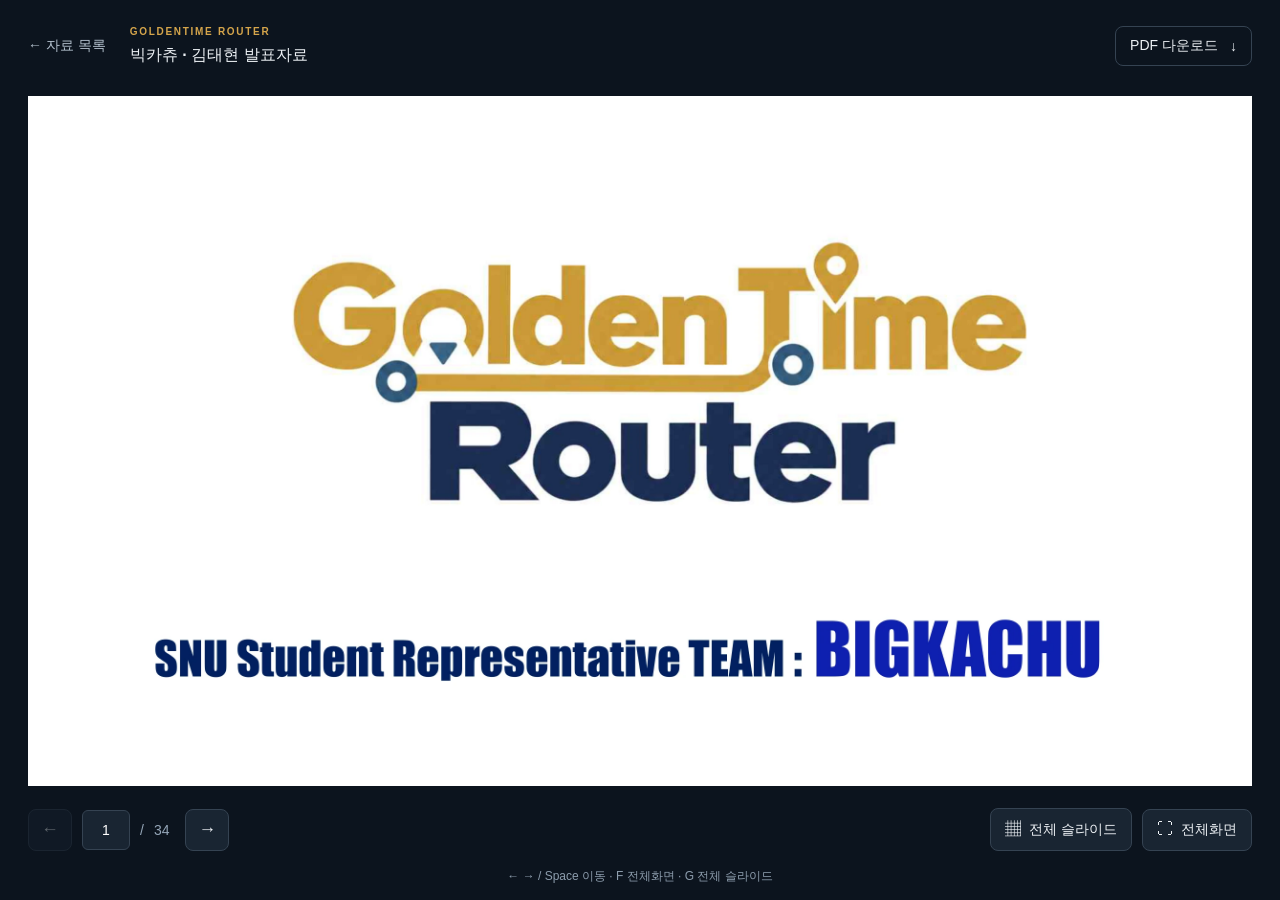
==== slideshow.html @ f524f989 "Add Bigkachu PDF and fullscreen slide presentation" ====
<!doctype html>
<html lang="ko" class="presentation">
  <head>
    <meta charset="utf-8">
    <meta name="viewport" content="width=device-width, initial-scale=1">
    <meta name="color-scheme" content="dark">
    <title>빅카츄 · 김태현 발표자료 | GoldenTime Router</title>
    <meta name="description" content="빅카츄 김태현 발표자료 34장을 슬라이드 쇼로 확인하고 원본 PDF를 내려받으세요.">
    <link rel="icon" type="image/svg+xml" href="/favicon.svg">
    <link rel="stylesheet" href="/slideshow.css">
    <script src="/slideshow.js" defer></script>
  </head>
  <body>
    <main class="viewer" aria-label="발표자료 슬라이드 쇼">
      <header class="viewer-header">
        <a class="back-link" href="/" aria-label="자료 목록으로 돌아가기">← <span>자료 목록</span></a>
        <div class="deck-heading"><p>GOLDENTIME ROUTER</p><h1>빅카츄 · 김태현 발표자료</h1></div>
        <a class="download-link" href="/assets/bigkachu-kim-taehyun/bigkachu-kim-taehyun.pdf" download="빅카츄_김태현.pdf">PDF 다운로드 <span aria-hidden="true">↓</span></a>
      </header>

      <div class="slide-stage" id="slide-stage" aria-busy="true">
        <button class="slide-surface" id="slide-surface" aria-label="다음 슬라이드 (화면 왼쪽을 누르면 이전 슬라이드)" aria-describedby="keyboard-help" disabled>
          <img id="slide-image" src="/assets/bigkachu-kim-taehyun/slide-01.webp" width="2560" height="1442" alt="빅카츄 · 김태현 발표자료, 1 / 34" fetchpriority="high" draggable="false">
        </button>
        <div class="stage-notice" id="stage-notice" role="status"><p id="stage-message">발표자료를 불러오는 중입니다.</p><button id="retry" hidden>다시 불러오기</button></div>
      </div>

      <footer class="viewer-controls" aria-label="슬라이드 조작">
        <div class="navigation">
          <button class="icon-button" id="previous" aria-label="이전 슬라이드" title="이전 슬라이드 (←)" disabled>←</button>
          <form id="page-form" class="page-form">
            <label class="sr-only" for="page-number">이동할 슬라이드 번호</label>
            <input id="page-number" type="number" inputmode="numeric" min="1" max="34" value="1" aria-label="이동할 슬라이드 번호" disabled>
            <span aria-hidden="true">/</span><span id="page-total">34</span>
          </form>
          <button class="icon-button" id="next" aria-label="다음 슬라이드" title="다음 슬라이드 (→ 또는 Space)" disabled>→</button>
        </div>
        <div class="view-actions">
          <button id="overview-button" title="전체 슬라이드 (G)" aria-haspopup="dialog" disabled><span aria-hidden="true">▦</span> 전체 슬라이드</button>
          <button id="fullscreen-button" title="전체화면 (F)" aria-pressed="false"><span aria-hidden="true">⛶</span> <span id="fullscreen-label">전체화면</span></button>
        </div>
      </footer>
      <p class="keyboard-help" id="keyboard-help"><span class="desktop-help">← → / Space 이동 · F 전체화면 · G 전체 슬라이드</span><span class="touch-help">좌우로 밀어 이동 · 번호를 입력해 바로 이동</span></p>
      <p class="sr-only" id="slide-announcement" aria-live="polite" aria-atomic="true"></p>
      <p class="toast" id="toast" role="status" hidden></p>
      <noscript><p class="noscript-notice">슬라이드 쇼를 보려면 JavaScript를 켜 주세요. <a href="/assets/bigkachu-kim-taehyun/bigkachu-kim-taehyun.pdf">원본 PDF 열기</a></p></noscript>
    </main>

    <dialog id="overview" aria-labelledby="overview-title">
      <div class="overview-header"><div><p>SLIDE OVERVIEW</p><h2 id="overview-title">전체 슬라이드 <span>34</span></h2></div><button id="close-overview" aria-label="전체 슬라이드 목록 닫기">닫기 <span aria-hidden="true">×</span></button></div>
      <div class="thumbnail-grid" id="thumbnail-grid"></div>
    </dialog>
  </body>
</html>
---- slideshow.css ----
:root { color-scheme: dark; font-family: -apple-system, BlinkMacSystemFont, "Segoe UI", "Noto Sans KR", "Malgun Gothic", sans-serif; background: #0c141e; color: #ecf0f4; font-synthesis: none; -webkit-font-smoothing: antialiased; }
* { box-sizing: border-box; }
body { margin: 0; }
button, input, a { -webkit-tap-highlight-color: transparent; }
button, input { font: inherit; }
a { color: inherit; text-decoration: none; }
button, .download-link { border: 1px solid #354352; background: #192532; color: #ecf0f4; border-radius: 8px; padding: 10px 14px; cursor: pointer; font-size: .875rem; white-space: nowrap; }
button:hover:not(:disabled), .download-link:hover { background: #29394a; border-color: #667789; }
button:disabled { opacity: .35; cursor: default; }
:focus-visible { outline: 3px solid #dfac49; outline-offset: 4px; }
[hidden] { display: none !important; }
.viewer { height: 100vh; height: 100dvh; min-height: 300px; display: grid; grid-template-rows: auto minmax(0, 1fr) auto auto; padding: 0 28px; }
.viewer-header { display: flex; gap: 24px; align-items: center; min-height: 92px; }
.back-link { color: #b2bfcc; font-size: .875rem; padding: 10px 0; }
.back-link:hover { color: #fff; }
.deck-heading { flex: 1; min-width: 0; }
.deck-heading p, .overview-header p { margin: 0 0 6px; color: #d5a54b; font-size: .625rem; font-weight: 650; letter-spacing: .17em; }
h1 { font-size: 1rem; font-weight: 600; margin: 0; line-height: 1.5; word-break: keep-all; }
.download-link { background: transparent; display: flex; gap: 12px; align-items: center; }
.slide-stage { min-height: 0; min-width: 0; position: relative; display: flex; align-items: center; justify-content: center; }
.slide-surface { display: flex; align-items: center; justify-content: center; width: 100%; height: 100%; border: 0; border-radius: 0; padding: 0; background: transparent; touch-action: pan-y; user-select: none; -webkit-user-select: none; }
.slide-surface:hover:not(:disabled) { background: transparent; }
.slide-surface:disabled { opacity: 1; }
.slide-surface img { display: block; width: 100%; height: 100%; object-fit: contain; pointer-events: none; }
.stage-notice { position: absolute; inset: 0; background: #0c141eea; display: flex; align-items: center; justify-content: center; gap: 18px; flex-direction: column; text-align: center; padding: 24px; }
.stage-notice p { margin: 0; color: #bcc9d6; font-size: .9375rem; line-height: 1.7; }
.viewer-controls { display: flex; align-items: center; justify-content: space-between; gap: 20px; padding: 18px 0 8px; }
.navigation, .view-actions, .page-form { display: flex; align-items: center; gap: 10px; }
.icon-button { width: 44px; min-height: 42px; font-size: 1.1rem; padding: 8px; }
.page-form { color: #95a6b8; font-variant-numeric: tabular-nums; font-size: .875rem; margin-right: 6px; }
.page-form input { width: 48px; height: 40px; color: #fff; background: #192532; border: 1px solid #354352; border-radius: 6px; text-align: center; appearance: textfield; -moz-appearance: textfield; }
.page-form input::-webkit-inner-spin-button, .page-form input::-webkit-outer-spin-button { -webkit-appearance: none; margin: 0; }
.view-actions button { min-height: 42px; }
.view-actions button span[aria-hidden] { margin-right: 4px; font-size: 1rem; }
.keyboard-help { color: #8d9dad; margin: 0; padding: 8px 0 15px; text-align: center; font-size: .75rem; line-height: 1.5; }
.touch-help { display: none; }
.sr-only { position: absolute; width: 1px; height: 1px; padding: 0; margin: -1px; overflow: hidden; clip-path: inset(50%); white-space: nowrap; border: 0; }
.toast { position: fixed; left: 50%; bottom: 110px; transform: translateX(-50%); background: #253648; color: #fff; padding: 12px 18px; border-radius: 8px; max-width: calc(100% - 32px); z-index: 5; font-size: .875rem; }
.noscript-notice { position: fixed; inset: 40% 10% auto; padding: 24px; background: #192532; text-align: center; z-index: 6; line-height: 1.8; }
.noscript-notice a { text-decoration: underline; color: #edbe60; }
dialog { width: min(1120px, calc(100% - 32px)); max-height: calc(100dvh - 40px); border: 1px solid #354352; border-radius: 14px; background: #111e2b; color: #ecf0f4; padding: 0 24px 24px; }
dialog::backdrop { background: #020811dc; }
.overview-header { position: sticky; top: 0; z-index: 1; display: flex; justify-content: space-between; align-items: center; gap: 16px; padding: 24px 0; background: #111e2b; }
h2 { margin: 0; font-size: 1.15rem; }
h2 span { margin-left: 8px; color: #8d9dad; font-size: .875rem; font-weight: 400; }
.thumbnail-grid { display: grid; grid-template-columns: repeat(auto-fill, minmax(185px, 1fr)); gap: 18px; }
.thumbnail { position: relative; padding: 5px; border-radius: 7px; border: 2px solid transparent; background: #233141; white-space: normal; }
.thumbnail[aria-current="true"] { border-color: #dfac49; }
.thumbnail img { display: block; width: 100%; height: auto; aspect-ratio: 405 / 228; object-fit: contain; background: #fff; border-radius: 2px; }
.thumbnail span { display: block; text-align: left; font-size: .75rem; padding: 7px 4px 2px; color: #bcc9d6; }
.presentation:fullscreen { background: #000; }
.presentation:fullscreen .viewer-header, .presentation:fullscreen .keyboard-help { display: none; }
.presentation:fullscreen .slide-stage { position: fixed; inset: 0; }
.presentation:fullscreen .viewer-controls { position: fixed; z-index: 2; bottom: 20px; left: 50%; transform: translateX(-50%); padding: 10px; background: #0c141ef0; border: 1px solid #354352; border-radius: 12px; width: max-content; max-width: calc(100% - 24px); transition: opacity .2s; }
.presentation:fullscreen.is-idle { cursor: none; }
.presentation:fullscreen.is-idle .slide-surface { cursor: none; }
.presentation:fullscreen.is-idle .viewer-controls:not(:focus-within) { opacity: 0; pointer-events: none; }
@media (max-width: 640px) {
  .viewer { padding: 0 12px; }
  .viewer-header { min-height: 100px; gap: 12px; flex-wrap: wrap; padding: 14px 0; }
  .back-link span { display: none; }
  .back-link { font-size: 1.3rem; padding-right: 4px; }
  .deck-heading p { font-size: .5625rem; }
  h1 { font-size: .875rem; }
  .download-link { font-size: .75rem; padding: 9px; gap: 6px; }
  .viewer-controls { gap: 12px; flex-wrap: wrap; justify-content: center; padding-top: 12px; }
  .navigation { gap: 8px; }
  .view-actions { gap: 8px; }
  .view-actions button { font-size: .75rem; padding: 9px; }
  .keyboard-help { font-size: .6875rem; padding-bottom: max(12px, env(safe-area-inset-bottom)); }
  .desktop-help { display: none; }
  .touch-help { display: inline; }
  dialog { padding: 0 14px 14px; }
  .thumbnail-grid { grid-template-columns: repeat(2, minmax(0, 1fr)); gap: 12px; }
  .overview-header { padding: 18px 0; }
  .presentation:fullscreen .viewer-controls { width: max-content; }
}
@media (max-height: 500px) and (orientation: landscape) {
  .viewer-header { min-height: 52px; padding: 6px 0; }
  .deck-heading p, .keyboard-help { display: none; }
  .viewer-controls { padding: 6px 0; }
}
@media (prefers-reduced-motion: reduce) { * { transition: none !important; scroll-behavior: auto !important; } }
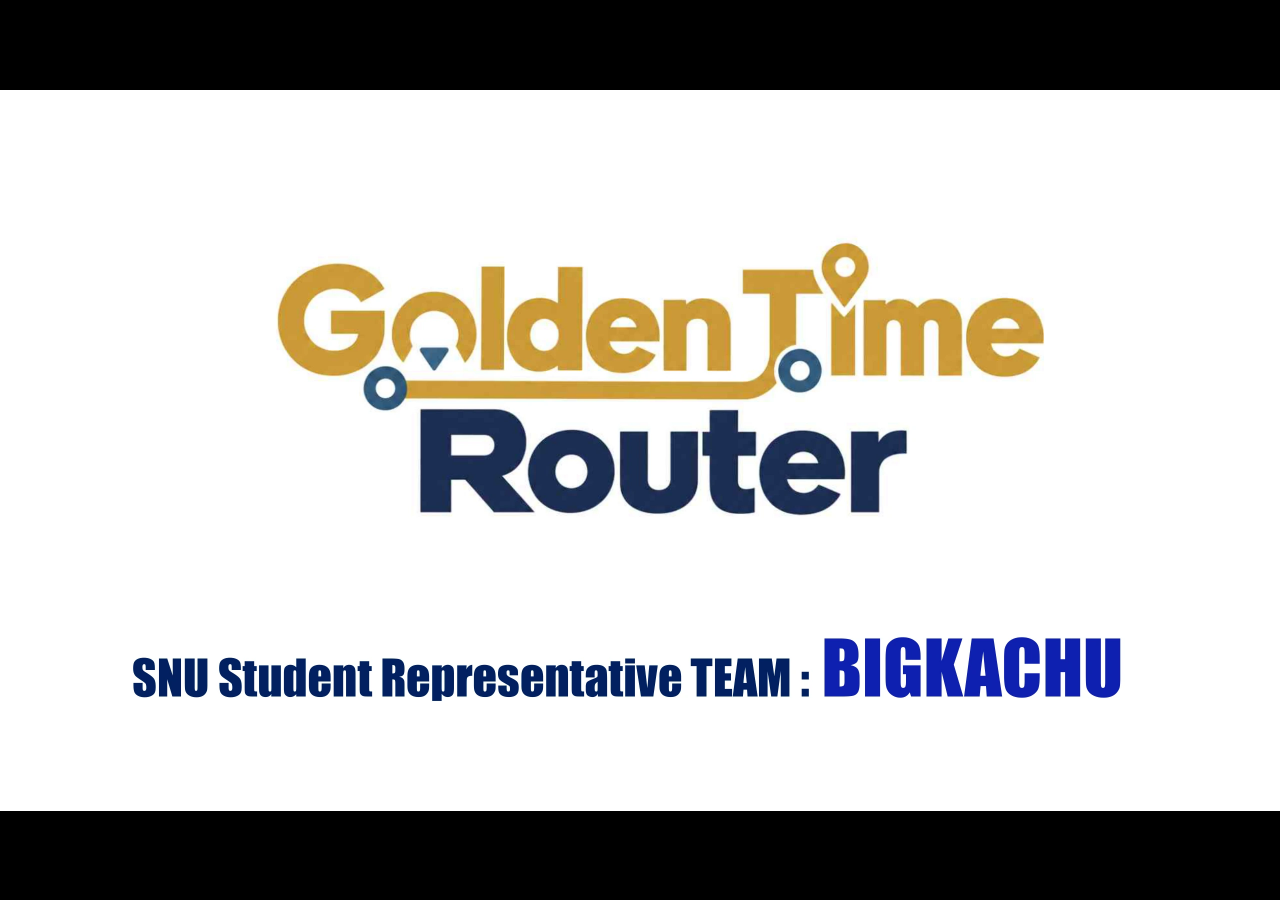
==== commit 21cf83de: "Use keyboard-only slides and restore embedded PDF links" ====
--- a/slideshow.html
+++ b/slideshow.html
@@ -5,50 +5,26 @@
     <meta name="viewport" content="width=device-width, initial-scale=1">
     <meta name="color-scheme" content="dark">
     <title>빅카츄 · 김태현 발표자료 | GoldenTime Router</title>
-    <meta name="description" content="빅카츄 김태현 발표자료 34장을 슬라이드 쇼로 확인하고 원본 PDF를 내려받으세요.">
+    <meta name="description" content="빅카츄 김태현 발표자료 34장을 키보드로 넘겨 보는 슬라이드 쇼입니다.">
     <link rel="icon" type="image/svg+xml" href="/favicon.svg">
     <link rel="stylesheet" href="/slideshow.css">
     <script src="/slideshow.js" defer></script>
   </head>
   <body>
-    <main class="viewer" aria-label="발표자료 슬라이드 쇼">
-      <header class="viewer-header">
-        <a class="back-link" href="/" aria-label="자료 목록으로 돌아가기">← <span>자료 목록</span></a>
-        <div class="deck-heading"><p>GOLDENTIME ROUTER</p><h1>빅카츄 · 김태현 발표자료</h1></div>
-        <a class="download-link" href="/assets/bigkachu-kim-taehyun/bigkachu-kim-taehyun.pdf" download="빅카츄_김태현.pdf">PDF 다운로드 <span aria-hidden="true">↓</span></a>
-      </header>
-
+    <main class="viewer" aria-label="발표자료 슬라이드 쇼" aria-describedby="keyboard-help">
+      <h1 class="sr-only">빅카츄 · 김태현 발표자료</h1>
+      <p class="sr-only" id="keyboard-help">방향키와 Space로 이동, Home과 End로 첫 장과 마지막 장, 숫자를 입력하고 Enter로 해당 장 이동, F로 전체화면. 슬라이드 안의 링크는 클릭하거나 Tab으로 선택하고 Enter로 열 수 있습니다.</p>
       <div class="slide-stage" id="slide-stage" aria-busy="true">
-        <button class="slide-surface" id="slide-surface" aria-label="다음 슬라이드 (화면 왼쪽을 누르면 이전 슬라이드)" aria-describedby="keyboard-help" disabled>
-          <img id="slide-image" src="/assets/bigkachu-kim-taehyun/slide-01.webp" width="2560" height="1442" alt="빅카츄 · 김태현 발표자료, 1 / 34" fetchpriority="high" draggable="false">
-        </button>
-        <div class="stage-notice" id="stage-notice" role="status"><p id="stage-message">발표자료를 불러오는 중입니다.</p><button id="retry" hidden>다시 불러오기</button></div>
+        <img id="slide-image" src="/assets/bigkachu-kim-taehyun/slide-01.webp" width="2560" height="1442" alt="빅카츄 · 김태현 발표자료, 1 / 34" fetchpriority="high" draggable="false">
+        <svg id="slide-links" class="slide-links" viewBox="0 0 2560 1442" preserveAspectRatio="xMidYMid meet" role="group" aria-label="슬라이드 안의 링크"></svg>
+        <div class="stage-notice" id="stage-notice" role="status">
+          <p id="stage-message">발표자료를 불러오는 중입니다.</p>
+          <div id="recovery" hidden><button id="retry">다시 불러오기</button> <a href="/assets/bigkachu-kim-taehyun/bigkachu-kim-taehyun.pdf" download="빅카츄_김태현.pdf">PDF 다운로드</a></div>
+        </div>
       </div>
-
-      <footer class="viewer-controls" aria-label="슬라이드 조작">
-        <div class="navigation">
-          <button class="icon-button" id="previous" aria-label="이전 슬라이드" title="이전 슬라이드 (←)" disabled>←</button>
-          <form id="page-form" class="page-form">
-            <label class="sr-only" for="page-number">이동할 슬라이드 번호</label>
-            <input id="page-number" type="number" inputmode="numeric" min="1" max="34" value="1" aria-label="이동할 슬라이드 번호" disabled>
-            <span aria-hidden="true">/</span><span id="page-total">34</span>
-          </form>
-          <button class="icon-button" id="next" aria-label="다음 슬라이드" title="다음 슬라이드 (→ 또는 Space)" disabled>→</button>
-        </div>
-        <div class="view-actions">
-          <button id="overview-button" title="전체 슬라이드 (G)" aria-haspopup="dialog" disabled><span aria-hidden="true">▦</span> 전체 슬라이드</button>
-          <button id="fullscreen-button" title="전체화면 (F)" aria-pressed="false"><span aria-hidden="true">⛶</span> <span id="fullscreen-label">전체화면</span></button>
-        </div>
-      </footer>
-      <p class="keyboard-help" id="keyboard-help"><span class="desktop-help">← → / Space 이동 · F 전체화면 · G 전체 슬라이드</span><span class="touch-help">좌우로 밀어 이동 · 번호를 입력해 바로 이동</span></p>
       <p class="sr-only" id="slide-announcement" aria-live="polite" aria-atomic="true"></p>
       <p class="toast" id="toast" role="status" hidden></p>
       <noscript><p class="noscript-notice">슬라이드 쇼를 보려면 JavaScript를 켜 주세요. <a href="/assets/bigkachu-kim-taehyun/bigkachu-kim-taehyun.pdf">원본 PDF 열기</a></p></noscript>
     </main>
-
-    <dialog id="overview" aria-labelledby="overview-title">
-      <div class="overview-header"><div><p>SLIDE OVERVIEW</p><h2 id="overview-title">전체 슬라이드 <span>34</span></h2></div><button id="close-overview" aria-label="전체 슬라이드 목록 닫기">닫기 <span aria-hidden="true">×</span></button></div>
-      <div class="thumbnail-grid" id="thumbnail-grid"></div>
-    </dialog>
   </body>
 </html>
--- a/slideshow.css
+++ b/slideshow.css
@@ -1,83 +1,22 @@
-:root { color-scheme: dark; font-family: -apple-system, BlinkMacSystemFont, "Segoe UI", "Noto Sans KR", "Malgun Gothic", sans-serif; background: #0c141e; color: #ecf0f4; font-synthesis: none; -webkit-font-smoothing: antialiased; }
+:root { color-scheme: dark; font-family: -apple-system, BlinkMacSystemFont, "Segoe UI", "Noto Sans KR", "Malgun Gothic", sans-serif; background: #000; color: #ecf0f4; font-synthesis: none; -webkit-font-smoothing: antialiased; }
 * { box-sizing: border-box; }
-body { margin: 0; }
-button, input, a { -webkit-tap-highlight-color: transparent; }
-button, input { font: inherit; }
-a { color: inherit; text-decoration: none; }
-button, .download-link { border: 1px solid #354352; background: #192532; color: #ecf0f4; border-radius: 8px; padding: 10px 14px; cursor: pointer; font-size: .875rem; white-space: nowrap; }
-button:hover:not(:disabled), .download-link:hover { background: #29394a; border-color: #667789; }
-button:disabled { opacity: .35; cursor: default; }
+body { margin: 0; overflow: hidden; }
+a { color: inherit; }
+[hidden] { display: none !important; }
 :focus-visible { outline: 3px solid #dfac49; outline-offset: 4px; }
-[hidden] { display: none !important; }
-.viewer { height: 100vh; height: 100dvh; min-height: 300px; display: grid; grid-template-rows: auto minmax(0, 1fr) auto auto; padding: 0 28px; }
-.viewer-header { display: flex; gap: 24px; align-items: center; min-height: 92px; }
-.back-link { color: #b2bfcc; font-size: .875rem; padding: 10px 0; }
-.back-link:hover { color: #fff; }
-.deck-heading { flex: 1; min-width: 0; }
-.deck-heading p, .overview-header p { margin: 0 0 6px; color: #d5a54b; font-size: .625rem; font-weight: 650; letter-spacing: .17em; }
-h1 { font-size: 1rem; font-weight: 600; margin: 0; line-height: 1.5; word-break: keep-all; }
-.download-link { background: transparent; display: flex; gap: 12px; align-items: center; }
-.slide-stage { min-height: 0; min-width: 0; position: relative; display: flex; align-items: center; justify-content: center; }
-.slide-surface { display: flex; align-items: center; justify-content: center; width: 100%; height: 100%; border: 0; border-radius: 0; padding: 0; background: transparent; touch-action: pan-y; user-select: none; -webkit-user-select: none; }
-.slide-surface:hover:not(:disabled) { background: transparent; }
-.slide-surface:disabled { opacity: 1; }
-.slide-surface img { display: block; width: 100%; height: 100%; object-fit: contain; pointer-events: none; }
-.stage-notice { position: absolute; inset: 0; background: #0c141eea; display: flex; align-items: center; justify-content: center; gap: 18px; flex-direction: column; text-align: center; padding: 24px; }
+.viewer, .slide-stage { position: fixed; inset: 0; }
+.slide-stage { user-select: none; -webkit-user-select: none; }
+#slide-image { display: block; width: 100%; height: 100%; object-fit: contain; }
+.slide-links { position: absolute; inset: 0; width: 100%; height: 100%; pointer-events: none; }
+.slide-link { pointer-events: auto; cursor: pointer; }
+.slide-link rect { fill: transparent; }
+.slide-link:focus-visible { outline: none; }
+.slide-link:focus-visible rect { stroke: #dfac49; stroke-width: 3px; vector-effect: non-scaling-stroke; }
+.stage-notice { position: absolute; inset: 0; background: #000e; display: flex; align-items: center; justify-content: center; gap: 18px; flex-direction: column; text-align: center; padding: 24px; }
 .stage-notice p { margin: 0; color: #bcc9d6; font-size: .9375rem; line-height: 1.7; }
-.viewer-controls { display: flex; align-items: center; justify-content: space-between; gap: 20px; padding: 18px 0 8px; }
-.navigation, .view-actions, .page-form { display: flex; align-items: center; gap: 10px; }
-.icon-button { width: 44px; min-height: 42px; font-size: 1.1rem; padding: 8px; }
-.page-form { color: #95a6b8; font-variant-numeric: tabular-nums; font-size: .875rem; margin-right: 6px; }
-.page-form input { width: 48px; height: 40px; color: #fff; background: #192532; border: 1px solid #354352; border-radius: 6px; text-align: center; appearance: textfield; -moz-appearance: textfield; }
-.page-form input::-webkit-inner-spin-button, .page-form input::-webkit-outer-spin-button { -webkit-appearance: none; margin: 0; }
-.view-actions button { min-height: 42px; }
-.view-actions button span[aria-hidden] { margin-right: 4px; font-size: 1rem; }
-.keyboard-help { color: #8d9dad; margin: 0; padding: 8px 0 15px; text-align: center; font-size: .75rem; line-height: 1.5; }
-.touch-help { display: none; }
+#recovery { display: flex; align-items: center; gap: 20px; }
+#retry { font: inherit; border: 1px solid #354352; background: #192532; color: #ecf0f4; border-radius: 8px; padding: 10px 14px; cursor: pointer; }
 .sr-only { position: absolute; width: 1px; height: 1px; padding: 0; margin: -1px; overflow: hidden; clip-path: inset(50%); white-space: nowrap; border: 0; }
-.toast { position: fixed; left: 50%; bottom: 110px; transform: translateX(-50%); background: #253648; color: #fff; padding: 12px 18px; border-radius: 8px; max-width: calc(100% - 32px); z-index: 5; font-size: .875rem; }
+.toast { position: fixed; left: 50%; bottom: 24px; transform: translateX(-50%); background: #253648; color: #fff; padding: 12px 18px; border-radius: 8px; max-width: calc(100% - 32px); z-index: 5; font-size: .875rem; }
 .noscript-notice { position: fixed; inset: 40% 10% auto; padding: 24px; background: #192532; text-align: center; z-index: 6; line-height: 1.8; }
-.noscript-notice a { text-decoration: underline; color: #edbe60; }
-dialog { width: min(1120px, calc(100% - 32px)); max-height: calc(100dvh - 40px); border: 1px solid #354352; border-radius: 14px; background: #111e2b; color: #ecf0f4; padding: 0 24px 24px; }
-dialog::backdrop { background: #020811dc; }
-.overview-header { position: sticky; top: 0; z-index: 1; display: flex; justify-content: space-between; align-items: center; gap: 16px; padding: 24px 0; background: #111e2b; }
-h2 { margin: 0; font-size: 1.15rem; }
-h2 span { margin-left: 8px; color: #8d9dad; font-size: .875rem; font-weight: 400; }
-.thumbnail-grid { display: grid; grid-template-columns: repeat(auto-fill, minmax(185px, 1fr)); gap: 18px; }
-.thumbnail { position: relative; padding: 5px; border-radius: 7px; border: 2px solid transparent; background: #233141; white-space: normal; }
-.thumbnail[aria-current="true"] { border-color: #dfac49; }
-.thumbnail img { display: block; width: 100%; height: auto; aspect-ratio: 405 / 228; object-fit: contain; background: #fff; border-radius: 2px; }
-.thumbnail span { display: block; text-align: left; font-size: .75rem; padding: 7px 4px 2px; color: #bcc9d6; }
-.presentation:fullscreen { background: #000; }
-.presentation:fullscreen .viewer-header, .presentation:fullscreen .keyboard-help { display: none; }
-.presentation:fullscreen .slide-stage { position: fixed; inset: 0; }
-.presentation:fullscreen .viewer-controls { position: fixed; z-index: 2; bottom: 20px; left: 50%; transform: translateX(-50%); padding: 10px; background: #0c141ef0; border: 1px solid #354352; border-radius: 12px; width: max-content; max-width: calc(100% - 24px); transition: opacity .2s; }
-.presentation:fullscreen.is-idle { cursor: none; }
-.presentation:fullscreen.is-idle .slide-surface { cursor: none; }
-.presentation:fullscreen.is-idle .viewer-controls:not(:focus-within) { opacity: 0; pointer-events: none; }
-@media (max-width: 640px) {
-  .viewer { padding: 0 12px; }
-  .viewer-header { min-height: 100px; gap: 12px; flex-wrap: wrap; padding: 14px 0; }
-  .back-link span { display: none; }
-  .back-link { font-size: 1.3rem; padding-right: 4px; }
-  .deck-heading p { font-size: .5625rem; }
-  h1 { font-size: .875rem; }
-  .download-link { font-size: .75rem; padding: 9px; gap: 6px; }
-  .viewer-controls { gap: 12px; flex-wrap: wrap; justify-content: center; padding-top: 12px; }
-  .navigation { gap: 8px; }
-  .view-actions { gap: 8px; }
-  .view-actions button { font-size: .75rem; padding: 9px; }
-  .keyboard-help { font-size: .6875rem; padding-bottom: max(12px, env(safe-area-inset-bottom)); }
-  .desktop-help { display: none; }
-  .touch-help { display: inline; }
-  dialog { padding: 0 14px 14px; }
-  .thumbnail-grid { grid-template-columns: repeat(2, minmax(0, 1fr)); gap: 12px; }
-  .overview-header { padding: 18px 0; }
-  .presentation:fullscreen .viewer-controls { width: max-content; }
-}
-@media (max-height: 500px) and (orientation: landscape) {
-  .viewer-header { min-height: 52px; padding: 6px 0; }
-  .deck-heading p, .keyboard-help { display: none; }
-  .viewer-controls { padding: 6px 0; }
-}
-@media (prefers-reduced-motion: reduce) { * { transition: none !important; scroll-behavior: auto !important; } }
+.noscript-notice a { color: #edbe60; }
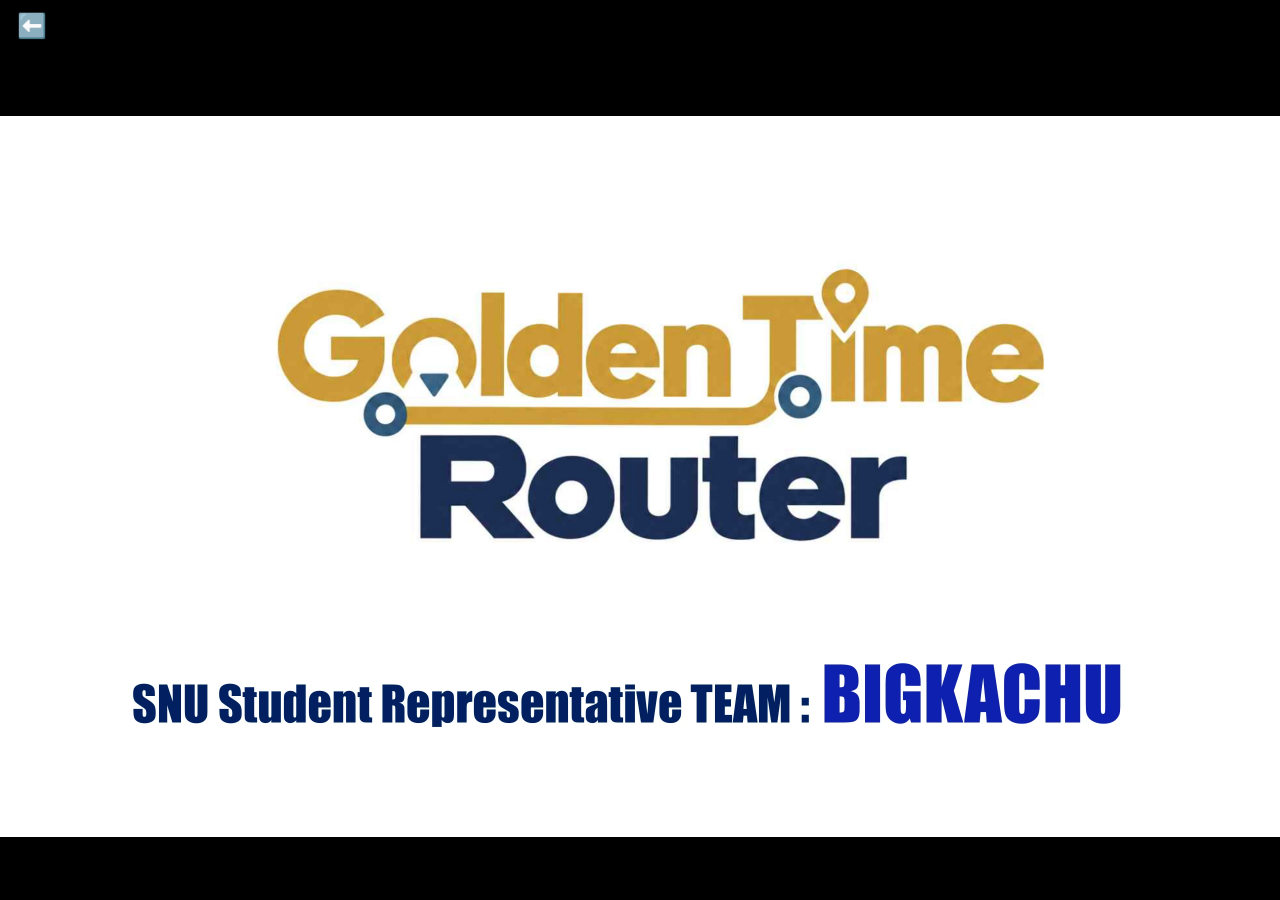
==== commit bbebba0c: "Add return icons, crop UI browser chrome and simplify resource titles" ====
--- a/slideshow.html
+++ b/slideshow.html
@@ -11,14 +11,15 @@
     <script src="/slideshow.js" defer></script>
   </head>
   <body>
-    <main class="viewer" aria-label="발표자료 슬라이드 쇼" aria-describedby="keyboard-help">
+    <a class="viewer-back" href="/" aria-label="자료 목록으로 돌아가기" title="자료 목록으로 돌아가기">⬅️</a>
+    <main class="viewer" data-manifest="/assets/bigkachu-kim-taehyun/slides.json" aria-label="발표자료 슬라이드 쇼" aria-describedby="keyboard-help">
       <h1 class="sr-only">빅카츄 · 김태현 발표자료</h1>
       <p class="sr-only" id="keyboard-help">방향키와 Space로 이동, Home과 End로 첫 장과 마지막 장, 숫자를 입력하고 Enter로 해당 장 이동, F로 전체화면. 슬라이드 안의 링크는 클릭하거나 Tab으로 선택하고 Enter로 열 수 있습니다.</p>
       <div class="slide-stage" id="slide-stage" aria-busy="true">
-        <img id="slide-image" src="/assets/bigkachu-kim-taehyun/slide-01.webp" width="2560" height="1442" alt="빅카츄 · 김태현 발표자료, 1 / 34" fetchpriority="high" draggable="false">
+        <img id="slide-image" src="/assets/bigkachu-kim-taehyun/slide-01.webp?v=1b9f3e7c7301" width="2560" height="1442" alt="빅카츄 · 김태현 발표자료, 1 / 34" fetchpriority="high" draggable="false">
         <svg id="slide-links" class="slide-links" viewBox="0 0 2560 1442" preserveAspectRatio="xMidYMid meet" role="group" aria-label="슬라이드 안의 링크"></svg>
-        <div class="stage-notice" id="stage-notice" role="status">
-          <p id="stage-message">발표자료를 불러오는 중입니다.</p>
+        <div class="stage-notice" id="stage-notice" role="status" hidden>
+          <p id="stage-message"></p>
           <div id="recovery" hidden><button id="retry">다시 불러오기</button> <a href="/assets/bigkachu-kim-taehyun/bigkachu-kim-taehyun.pdf" download="빅카츄_김태현.pdf">PDF 다운로드</a></div>
         </div>
       </div>
--- a/slideshow.css
+++ b/slideshow.css
@@ -1,12 +1,19 @@
-:root { color-scheme: dark; font-family: -apple-system, BlinkMacSystemFont, "Segoe UI", "Noto Sans KR", "Malgun Gothic", sans-serif; background: #000; color: #ecf0f4; font-synthesis: none; -webkit-font-smoothing: antialiased; }
+:root { --viewer-header: calc(52px + env(safe-area-inset-top, 0px)); color-scheme: dark; font-family: -apple-system, BlinkMacSystemFont, "Segoe UI", "Noto Sans KR", "Malgun Gothic", sans-serif; background: #000; color: #ecf0f4; font-synthesis: none; -webkit-font-smoothing: antialiased; }
 * { box-sizing: border-box; }
 body { margin: 0; overflow: hidden; }
 a { color: inherit; }
 [hidden] { display: none !important; }
 :focus-visible { outline: 3px solid #dfac49; outline-offset: 4px; }
-.viewer, .slide-stage { position: fixed; inset: 0; }
-.slide-stage { user-select: none; -webkit-user-select: none; }
+.viewer { position: fixed; inset: 0; }
+.slide-stage { position: absolute; inset: var(--viewer-header) 0 0; user-select: none; -webkit-user-select: none; }
+.viewer-back { position: fixed; z-index: 10; top: calc(6px + env(safe-area-inset-top, 0px)); left: calc(12px + env(safe-area-inset-left, 0px)); width: 40px; height: 40px; display: grid; place-items: center; font-size: 24px; line-height: 1; text-decoration: none; border-radius: 6px; }
+.viewer-back:hover { background: #ffffff18; }
 #slide-image { display: block; width: 100%; height: 100%; object-fit: contain; }
+.flow-viewer .slide-stage { display: grid; place-items: center; }
+/* Hide only the 272px Safari header; retain the original lossless image. */
+.flow-crop { position: relative; width: min(100vw, calc((100svh - var(--viewer-header)) * 2732 / 1776)); aspect-ratio: 2732 / 1776; overflow: hidden; }
+.flow-crop #slide-image { position: absolute; bottom: 0; width: 100%; height: auto; }
+.flow-crop .slide-links { top: auto; bottom: 0; height: auto; aspect-ratio: 2732 / 2048; }
 .slide-links { position: absolute; inset: 0; width: 100%; height: 100%; pointer-events: none; }
 .slide-link { pointer-events: auto; cursor: pointer; }
 .slide-link rect { fill: transparent; }
